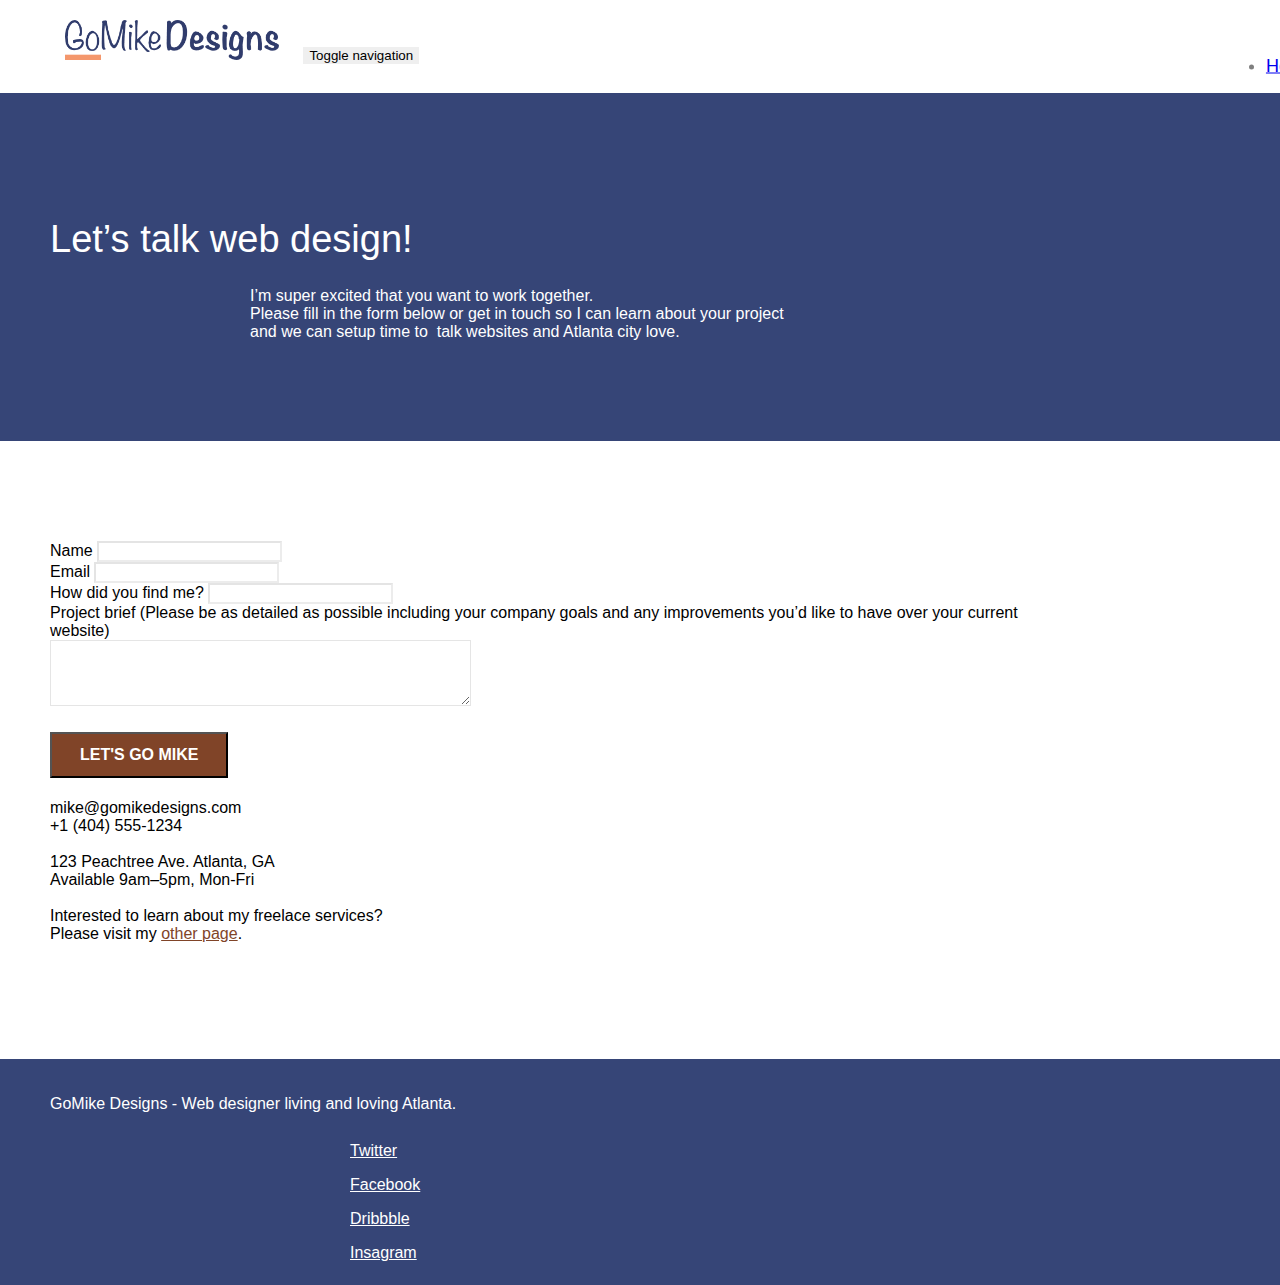
==== page2.html @ 0f099603 "Add files via upload" ====
<!doctype html>
<html lang="en-gb">
<head>
    <meta charset="utf-8">
    <meta name="keywords" content="keywords" content="Mike's, GoMike Designs, seo, google, website, internet, web designer, logo design atlanta, freelance web developer, responsive">
    <meta name="description" content="I'm Mike and your should hire me to build your website">
    <meta name="viewport" content="width=device-width, initial-scale=1.0, viewport-fit=cover">
    <link rel="shortcut icon" type="image/png" href="favicon.jpg">
    
	<link rel="stylesheet" type="text/css" href="./css/bootstrap.css">
	<link rel="stylesheet" type="text/css" href="style.css">
	<link rel="stylesheet" type="text/css" href="./css/font-awesome.css">
	<link rel="stylesheet" type="text/css" href="./css/et-line.css">
	
    
	
    <title>GoMike Designs -Contact</title>

    
<!-- Analytics -->
 
<!-- Analytics END -->
    
</head>
<body>
<!-- Main container -->
<main class="page-container">
    
<!-- bloc-0 -->
<header class="bloc bgc-white l-bloc " id="bloc-0">
	<div class="container bloc-sm">
		<nav class="navbar row">
			<div class="navbar-header">
					
				<a class="navbar-brand" href="index.html"><img src="img/atlanta%20web%20design%20logo.png" alt="GoMikes Designs Logo" height="40" /></a>
					

				<button id="nav-toggle" type="button" class="ui-navbar-toggle navbar-toggle" data-toggle="collapse" data-target=".navbar-1">
					<span class="sr-only">Toggle navigation</span><span class="icon-bar"></span><span class="icon-bar"></span><span class="icon-bar"></span>
				</button>
			</div>
			<div class="collapse navbar-collapse navbar-1 special-dropdown-nav">
				<ul class="site-navigation nav navbar-nav">
					<li>
						<a href="index.html" alt="Home ">Home</a>
					</li>
					<li>
					</li>
					<li>
						<a href="page2.html" alt="Contact">Contact</a>
					</li>
				</ul>
			</div>
		</nav>
	</div>
</header>
<!-- bloc-0 END -->

<!-- bloc-6 -->
<section class="bloc bg-dots-bg bg-repeat bgc-dark-slate-blue d-bloc bloc-bg-texture texture-paper" id="bloc-6">
	<div class="container bloc-lg">
		<div class="row">
			<div class="col-sm-12">
				<h1 class="text-center hero-bloc-text tc-white">
					Let&rsquo;s talk web design!
				</h1>
				<p class="text-center mg-lg tc-white tight-width-whitespace">
					I&rsquo;m super excited that you want to work together.<br>Please fill in the form below or get in touch so I can learn about your project <br>and we can setup time to &nbsp;talk websites and Atlanta city love.
				</p>
			</div>
		</div>
	</div>
</section>
<!-- bloc-6 END -->

<!-- bloc-7 -->
<section class="bloc bgc-white l-bloc" id="bloc-7">
	<div class="container bloc-lg">
		<div class="row">
			<div class="col-sm-6">
				<form id="form_1" novalidate success-msg="Your message has been sent." fail-msg="Sorry it seems that our mail server is not responding, Sorry for the inconvenience!">
					<div class="form-group">
						<label alt="name">
							Name
						</label>
						<input id="name" class="form-control" required />
					</div>
					<div class="form-group">
						<label alt="email">
							Email
						
						<input id="email" class="form-control" type="email" required />
						</label>
					</div>
					<div class="form-group">
						<label alt="how did you find me">
							How did you find me?
						</label>
						<input class="form-control" type="text" required id="input_504" />
					</div>
					<div class="form-group">
						<label alt="Project brief (Please be as detailed as possible including your company goals and any improvements you'd like to have over your current website">
							Project brief (Please be as detailed as possible including your company goals and any improvements you&rsquo;d like to have over your current website)<br>
						</label><textarea id="message" class="form-control" rows="4" cols="50" required></textarea>
					</div> 
					<button class="bloc-button btn btn-lg btn-block cta-hero btn-atomic-tangerine" type="submit" alt="Let's go mike">
						Let's go Mike
					</button>
				</form>
			</div>
			<div class="col-sm-6">
				<p>
					mike@gomikedesigns.com<br>+1 (404) 555-1234<br> <br>123 Peachtree Ave. Atlanta, GA<br>Available 9am–5pm, Mon-Fri <br> <br>Interested to learn about my freelace services? <br>Please visit my&nbsp;<a class="ltc-atomic-tangerine" href="index.html">other page</a>.
				</p>
			</div>
		</div>
	</div>
</section>
<!-- bloc-7 END -->

<!-- ScrollToTop Button -->
<a class="bloc-button btn btn-d scrollToTop" onclick="scrollToTarget('1')"><span class="fa fa-chevron-up"></span></a>
<!-- ScrollToTop Button END-->


<!-- Footer - bloc-8 -->
<footer class="bloc bgc-dark-slate-blue d-bloc" id="bloc-8">
	<div class="container bloc-sm">
		<div class="row">
			<div class="col-sm-12">
				<p class="text-center white">
					GoMike Designs - Web designer living and loving Atlanta.<br>
				</p>
				<div class="row row-no-gutters social">
					<div class="col-sm-3">
						<div class="text-center">
							<a class="social" href="https://twitter.com/explore" alt="twitter"><span class="fa fa-twitter icon-md"></span> Twitter</a>
						</div>
					</div>
					<div class="col-sm-3">
						<div class="text-center">
							<a class="social" href="https://en-gb.facebook.com/"><span class="fa fa-facebook icon-md" alt="facebook"></span> Facebook</a>
						</div>
					</div>
					<div class="col-sm-3">
						<div class="text-center">
							<a class="social" href="https://dribbble.com/" alt="dribbble"><span class="fa fa-dribbble icon-md"></span> Dribbble</a>
						</div>
					</div>
					<div class="col-sm-3">
						<div class="text-center">
							<a class="social" href="https://www.instagram.com/" alt="instagram"><span class="fa fa-instagram icon-md"></span> Insagram</a>
						</div>
					</div>
				</div>
			</div>
		</div>
	</div>
</footer>
<!-- Footer - bloc-8 END -->

</main>
<!-- Main container END -->
  <script src="./js/jquery-2.1.0.js"></script>
	<script src="./js/bootstrap.js"></script>
	<script src="./js/blocs.js"></script>
	<script src="./js/jqBootstrapValidation.js"></script>
	<script src="./js/formHandler.js"></script>  

</body>
</html>
---- style.css ----
body {
    margin: 0;
    padding: 0;
    background: #FFF;
    overflow-x: hidden;
    -webkit-font-smoothing: antialiased;
    -moz-osx-font-smoothing: grayscale;
}

a,
button {
    transition: all .3s ease-in-out;
    outline: none;
}

a:hover {
    text-decoration: none;
    cursor: pointer;
}

#page-loading-blocs-notifaction {
    position: fixed;
    top: 0;
    bottom: 0;
    width: 100%;
    z-index: 100000;
    background: #FFFFFF url("img/pageload-spinner.gif") no-repeat center center;
}

.bloc {
    width: 100%;
    clear: both;
    background: 50% 50% no-repeat;
    padding: 0 50px;
    -webkit-background-size: cover;
    -moz-background-size: cover;
    -o-background-size: cover;
    background-size: cover;
    position: relative;
}

.bloc .container {
    padding-left: 0;
    padding-right: 0;
}

.bloc-lg {
    padding: 100px 50px;
}

.bloc-md {
    padding: 50px;
}

.bloc-sm {
    padding: 20px 50px;
}

.bg-center,
.bg-l-edge,
.bg-r-edge,
.bg-t-edge,
.bg-b-edge,
.bg-tl-edge,
.bg-bl-edge,
.bg-tr-edge,
.bg-br-edge,
.bg-repeat {
    -webkit-background-size: auto!important;
    -moz-background-size: auto!important;
    -o-background-size: auto!important;
    background-size: auto!important;
}

.bg-repeat {
    background: repeat;
}

.bg-t-edge {
    background: top no-repeat;
}

.bloc-bg-texture::before {
    content: "";
    background-size: 2px 2px;
    position: absolute;
    top: 0;
    bottom: 0;
    left: 0;
    right: 0;
}

.texture-paper::before {
    background: url("img/texture-paper.png");
    background-size: 280px 280px;
}

.b-parallax {
    background-attachment: fixed;
}

.d-bloc {
    color: white;
}

.d-bloc button:hover {
    color: rgba(255, 255, 255, .9);
}

.d-bloc .icon-round,
.d-bloc .icon-square,
.d-bloc .icon-rounded,
.d-bloc .icon-semi-rounded-a,
.d-bloc .icon-semi-rounded-b {
    border-color: rgba(255, 255, 255, .9);
}

.d-bloc .divider-h span {
    border-color: rgba(255, 255, 255, .2);
}

.d-bloc .a-btn,
.d-bloc .navbar a,
.d-bloc .navbar-brand,
.d-bloc a .icon-sm,
.d-bloc a .icon-md,
.d-bloc a .icon-lg,
.d-bloc a .icon-xl,
.d-bloc h1 a,
.d-bloc h2 a,
.d-bloc h3 a,
.d-bloc h4 a,
.d-bloc h5 a,
.d-bloc h6 a,
.d-bloc p a {
    color: rgba(255, 255, 255, .6);
}

.d-bloc a .icon-md{
    color:rgba(255, 255, 255, .6) !important;
}

.d-bloc .a-btn:hover,
.d-bloc .navbar a:hover,
.d-bloc .navbar-brand:hover,
.d-bloc a:hover .icon-sm,
.d-bloc a:hover .icon-md,
.d-bloc a:hover .icon-lg,
.d-bloc a:hover .icon-xl,
.d-bloc h1 a:hover,
.d-bloc h2 a:hover,
.d-bloc h3 a:hover,
.d-bloc h4 a:hover,
.d-bloc h5 a:hover,
.d-bloc h6 a:hover,
.d-bloc p a:hover {
    color: rgba(255, 255, 255, 1);
}

.d-bloc .navbar-toggle .icon-bar {
    background: rgba(255, 255, 255, 1);
}

.d-bloc .btn-wire,
.d-bloc .btn-wire:hover {
    color: rgba(255, 255, 255, 1);
    border-color: rgba(255, 255, 255, 1);
}

.d-bloc .panel {
    color: rgba(0, 0, 0, .5);
}

.d-bloc .panel button:hover {
    color: rgba(0, 0, 0, .7);
}

.d-bloc .panel icon {
    border-color: rgba(0, 0, 0, .7);
}

.d-bloc .panel .divider-h span {
    border-color: rgba(0, 0, 0, .1);
}

.d-bloc .panel .a-btn {
    color: rgba(0, 0, 0, .6);
}

.d-bloc .panel .a-btn:hover {
    color: rgba(0, 0, 0, 1);
}

.d-bloc .panel .btn-wire,
.d-bloc .panel .btn-wire:hover {
    color: rgba(0, 0, 0, .7);
    border-color: rgba(0, 0, 0, .3);
}

.d-bloc .panel,
.l-bloc {
    color: rgba(0, 0, 0, .5);
}

.d-bloc .panel button:hover,
.l-bloc button:hover {
    color: rgba(0, 0, 0, .7);
}

.l-bloc .icon-round,
.l-bloc .icon-square,
.l-bloc .icon-rounded,
.l-bloc .icon-semi-rounded-a,
.l-bloc .icon-semi-rounded-b {
    border-color: rgba(0, 0, 0, .7);
}

.d-bloc .panel .divider-h span,
.l-bloc .divider-h span {
    border-color: rgba(0, 0, 0, .1);
}

.d-bloc .panel .a-btn,
.l-bloc .a-btn,
.l-bloc .navbar-brand,
.l-bloc .navbar a,
.l-bloc a .icon-sm,
.l-bloc a .icon-md,
.l-bloc a .icon-lg,
.l-bloc a .icon-xl,
.l-bloc h1 a,
.l-bloc h2 a,
.l-bloc h3 a,
.l-bloc h4 a,
.l-bloc h5 a,
.l-bloc h6 a,
{
    color: rgba(0, 0, 0, .6);

}

.d-bloc .panel .a-btn:hover,
.l-bloc .a-btn:hover,
.l-bloc .navbar a:hover,
.l-bloc .navbar-brand:hover,
.l-bloc a:hover .icon-sm,
.l-bloc a:hover .icon-md,
.l-bloc a:hover .icon-lg,
.l-bloc a:hover .icon-xl,
.l-bloc h1 a:hover,
.l-bloc h2 a:hover,
.l-bloc h3 a:hover,
.l-bloc h4 a:hover,
.l-bloc h5 a:hover,
.l-bloc h6 a:hover,
.l-bloc p a:hover {
    color: rgba(0, 0, 0, 1);
}

.l-bloc .navbar-toggle .icon-bar {
    color: rgba(0, 0, 0, .6);
}

.d-bloc .panel .btn-wire,
.d-bloc .panel .btn-wire:hover,
.l-bloc .btn-wire,
.l-bloc .btn-wire:hover {
    color: rgba(0, 0, 0, .7);
    border-color: rgba(0, 0, 0, .3);
}

.voffset {
    margin-top: 30px;
}

.voffset-lg {
    margin-top: 80px;
}

.row-no-gutters {
    margin-right: 0;
    margin-left: 0;
}

.row.row-no-gutters > [class^="col-"],
.row.row-no-gutters > [class*=" col-"] {
    padding-right: 0;
    padding-left: 0;
}

#bloc-2-services p {
    font-size: 16px;
}

.navbar {
    margin-bottom: 0;
    z-index: 1;
}

.navbar-brand {
    height: auto;
    padding: 3px 15px;
    font-size: 25px;
    font-weight: normal;
    font-weight: 600;
    line-height: 44px;
}

.navbar-brand img {
    max-height: 200px;
    margin: 0 5px 0 0;
    display: inline;
}

.navbar-brand img[src$=svg] {
    min-width: 100px;
}

.nav-center .navbar-brand img {
    margin: 0;
}

.navbar .nav {
    padding-top: 2px;
    margin-right: -16px;
    float: right;
    z-index: 1;
}

.nav > li {
    float: left;
    margin-top: 4px;
    font-size: 18px;
}

.navbar-nav .open .dropdown-menu > li > a {
    text-align: inherit;
}

.nav > li a:hover,
.nav > li a:focus {
    background: transparent;
}

.navbar-toggle {
    margin: 10px 10px 0 0;
    border: 0px;
}

.navbar-toggle:hover {
    background: transparent;
}

.navbar-toggle .icon-bar {
    background-color: rgba(0, 0, 0, .5);
    width: 26px;
}

.nav-invert .navbar .nav {
    float: left;
}

.nav-invert .navbar-header,
.nav-invert .navbar-brand {
    float: right;
    position: relative;
    z-index: 2;
}

@media (min-width: 768px) {
    .site-navigation {
        position: absolute;
        top: 50%;
        right: 20px;
        transform: translate(0, -50%);
        -webkit-transform: translateY(-50%);
    }
    .nav > li .dropdown-menu a,
    .nav > li .dropdown-menu a:hover {
        color: #484848;
    }
    .nav-invert .site-navigation {
        left: 0;
        right: 0;
    }
    .nav-center {
        text-align: center;
    }
    .nav-center .navbar-header {
        width: 100%;
    }
    .nav-center .navbar-header,
    .nav-center .navbar-brand,
    .nav-center .nav > li {
        float: none;
        display: inline-block;
    }
    .nav-center .site-navigation {
        position: relative;
        width: 100%;
        right: 0;
        margin-right: 0px;
        margin-top: 20px;
    }
    .nav-center.mini-nav .navbar-toggle {
        float: none;
        margin: 10px auto 0;
    }
}

.nav > li > .dropdown a {
    background: none!important;
    display: block;
    padding: 14px 15px;
}

nav .caret {
    margin: 0 5px;
}

.dropdown-menu .dropdown-menu {
    top: -8px;
    left: 100%;
}

.dropdown-menu .dropmenu-flow-right {
    top: 100%;
    left: 0;
    margin-left: -1px;
    border-top-left-radius: 0;
    border-top-right-radius: 0;
}

.dropdown-menu .dropdown span {
    border: 4px solid black;
    border-top-color: transparent;
    border-right-color: transparent;
    border-bottom-color: transparent;
    margin: 6px -5px 0 0!important;
    float: right;
}

.mg-md {
    margin-top: 10px;
    margin-bottom: 20px;
}

.mg-lg {
    margin-top: 10px;
    margin-bottom: 40px;
}

.btn {
    margin: 0 5px 5px 0;
}

.btn.pull-right {
    margin: 0 0 5px 5px;
}

.btn-d,
.btn-d:hover,
.btn-d:focus {
    color: #FFF;
    background: rgba(0, 0, 0, .3);
}

button {
    outline: none!important;
}

.btn-rd {
    border-radius: 40px;
}

.btn-clean {
    border: 1px solid rgba(0, 0, 0, .08);
    border-bottom-color: rgba(0, 0, 0, .1);
    text-shadow: 0 1px 0 rgba(0, 0, 1, .1);
    box-shadow: 0 1px 3px rgba(0, 0, 1, .25), inset 0 1px 0 0 rgba(255, 255, 255, .15);
}

.icon-md {
    font-size: 30px!important;
}

.icon-lg {
    font-size: 60px!important;
}

.sm-shadow {
    text-shadow: 0 1px 2px rgba(0, 0, 0, .3);
}

.panel-sq,
.panel-sq .panel-heading,
.panel-sq .panel-footer {
    border-radius: 0;
}

.panel-rd {
    border-radius: 30px;
}

.panel-rd .panel-heading {
    border-radius: 29px 29px 0 0;
}

.panel-rd .panel-footer {
    border-radius: 0 0 29px 29px;
}

.form-control {
    border-color: rgba(0, 0, 0, .1);
    box-shadow: none;
}

.scrollToTop {
    width: 40px;
    height: 40px;
    position: fixed;
    bottom: 20px;
    right: 20px;
    opacity: 0;
    z-index: 500;
    transition: all .3s ease-in-out;
}

.scrollToTop span {
    margin-top: 6px;
}

.showScrollTop {
    font-size: 14px;
    opacity: 1;
}

a[data-lightbox] {
    position: relative;
    display: block;
    text-align: center;
}

a[data-lightbox]:hover::before {
    content: "+";
    font-family: "HelveticaNeue-Light", "Helvetica Neue Light", "Helvetica Neue", Helvetica, Arial;
    font-size: 32px;
    width: 50px;
    height: 50px;
    margin-left: -25px;
    border-radius: 50%;
    background: rgba(0, 0, 0, .6);
    color: #FFF;
    font-weight: 100;
    z-index: 1;
    position: absolute;
    top: 50%;
    transform: translateY(-50%);
    -webkit-transform: translateY(-50%);
}

a[data-lightbox]:hover img {
    opacity: 0.6;
    -webkit-animation-fill-mode: none;
    animation-fill-mode: none;
}

#lightbox-modal {
    display: flex;
    align-items: center;
}

#lightbox-modal .modal-dialog {
    width: 90%;
    max-width: 900px;
    margin: 0 auto 0;
}

#lightbox-modal .modal-dialog img {
    max-height: 90vh;
    margin: 0 auto;
}

.lightbox-caption {
    padding: 20px;
    color: #FFF;
    background: rgba(0, 0, 0, .5);
    position: absolute;
    left: 15px;
    right: 15px;
    bottom: 5px;
}

.close-lightbox {
    color: #FFF;
    font-size: 30px;
    position: absolute;
    top: 20px;
    right: 20px;
    z-index: 20;
    background: rgba(0, 0, 0, .5);
    border: none;
    line-height: 30px;
    padding: 0 9px 5px;
    opacity: 0.3;
}

.close-lightbox:hover,
.next-lightbox:hover,
.prev-lightbox:hover {
    opacity: 1.0;
    color: #FFF;
}

.next-lightbox,
.prev-lightbox {
    font-size: 20px;
    color: rgba(255, 255, 255, .9);
    background: rgba(0, 0, 0, .5);
    transition: all .2s ease-in-out;
    position: absolute;
    top: 45%;
    z-index: 1;
    opacity: 0.4;
}

.next-lightbox {
    padding: 6px 8px 1px 13px;
    right: 25px;
}

.prev-lightbox {
    padding: 6px 13px 1px 10px;
    left: 25px;
}

.snapshot-lb .modal-body {
    padding-bottom: 45px;
}

.snapshot-lb .lightbox-caption {
    padding: 0;
    color: rgba(0, 0, 0, .5);
    background: none;
}

h1{
    font-family: "helvetica";
    font-weight: 400;
    color: #c2f0ff;
}
h2,
h3,
h4,
h5,
h6,
p{
    font-family: "helvetica";
    font-weight: 400;
    color: black;
}
label{
    font-family: "helvetica";
    font-weight: 400;
    color: black;
}
.btn,
a {
    font-family: "helvetica";
    font-weight: 400;
    
}

.container {
    max-width: 1000px;
}

.hero-bloc-text {
    font-size: 38px;
}

.hero-bloc-text-sub {
    font-size: 36px;
}

.statement-bloc-text {
    line-height: 26px;
    font-style: italic;
    font-size: 20px;
    text-align: center;
    font-weight: lighter;
    max-width: 520px;
    margin: auto auto auto auto;
}

p {
    font-size: 16px;
}

.tight-width-whitespace {
    max-width: 600px;
    margin: auto auto auto auto;
}

.h1 {
    font-size: 20px;
    font-family: "Open Sans";
}

.cta-hero {
    margin-top: 22px;
    color: #FFFFFF!important;
    text-transform: uppercase;
    padding: 12px 28px 12px 28px;
    font-size: 1.0em;
    font-weight: 700;
}

.social {
    max-width: 400px;
    margin: auto auto auto auto;
    color: white;
}

h2 {
    font-size: 22px;
    line-height: 1.4em;
}

h3 {
    font-size: 15px;
    text-transform: uppercase;
    font-weight: 700;
    color: #333333!important;
}

.med-width-whitespace {
    max-width: 800px;
    margin: auto auto auto auto;
    box-shadow: 0px 0px 0px #000000;
}

h1 {
    color: #c8f7fa;
}

h4 {
    color: #333333!important;
}

.icons {
    margin-bottom: 14px;
    margin-top: 24px;
}

.white {
    color: #FFFFFF!important;
}

.portfolio-thumb {
    margin-bottom: 24px;
}

.portfolio-row {
    margin-bottom: 44px;
    margin-top: 50px;
}

.avatar {
    box-shadow: 0px 4px 9px rgba(0, 0, 0, 0.3);
}

.black-background {
    background-color: rgba(35, 31, 32, 0.7);
    padding: 40px 40px 40px 40px;
}

.bold-link {
    font-weight: 900;
    text-decoration: underline!important;
}

.service-header {
    font-size: 15px;
    font-weight: 700;
    text-transform: uppercase;
}

.bgc-white {
    background-color: white;
}

.bgc-dark-slate-blue {
    background-color: #364577;
}

.bgc-atomic-tangerine {
    background-color: #F3976C;
}

.tc-white {
    color: white;
}

.btn-atomic-tangerine {
    background: #804428;
    color: #804428;
}

.btn-atomic-tangerine:hover {
    background: #ff9966!important;
    color: #ffffff;
}

.ltc-white {
    color: #FFFFFF!important;
}

.ltc-white:hover {
    color: #cccccc!important;
}

.ltc-atomic-tangerine {
    color: #804428;
}

.ltc-atomic-tangerine:hover {
    color: #ff9966;
}

.icon-dark-slate-blue {
    color: #364577!important;
    border-color: #364577!important;
}

.bg-dots-bg {
    background-image: url("img/dots-bg.png");
}

.bg-lines-h2-bg {
    background-image: url("img/lines-h2-bg.png");
}

.bg-atlanta-20made-20sign {
    background-image: url("img/atlanta%20made%20sign.jpg");
}

.bg-atlanta-20made-20sign-20orange {
    background-image: url("img/atlanta%20made%20sign%20orange.jpg");
}

@media (max-width: 1024px) {
    .bloc {
        padding-left: 20px;
        padding-right: 20px;
    }
    .bloc.full-width-bloc,
    .bloc-tile-2.full-width-bloc .container,
    .bloc-tile-3.full-width-bloc .container,
    .bloc-tile-4.full-width-bloc .container {
        padding-left: 0;
        padding-right: 0;
    }
}

@media (max-width: 992px) and (min-width: 768px) {
    .navbar .nav {
        max-width: 80%
    }
    .nav-center.navbar .nav {
        max-width: 100%
    }
}

@media only screen and (min-device-width: 768px) and (max-device-width: 1024px) and (orientation: landscape) {
    .b-parallax {
        background-attachment: scroll;
    }
}

@media only screen and (min-device-width: 1024px) and (max-device-width: 1366px) and (-webkit-min-device-pixel-ratio: 1.5) {
    .b-parallax {
        background-attachment: scroll;
    }
}

@media (max-width: 991px) {
    .container {
        width: 100%;
    }
    .b-parallax {
        background-attachment: scroll;
    }
    .page-container,
    #hero-bloc {
        overflow-x: hidden;
        position: relative;
    }
    .bloc {
        padding-left: constant(safe-area-inset-left);
        padding-right: constant(safe-area-inset-right);
    }
    .bloc-group,
    .bloc-group .bloc {
        display: block;
        width: 100%;
    }
    .bloc-fill-screen .fill-bloc-top-edge,
    .bloc-fill-screen .fill-bloc-bottom-edge {
        padding: 0 20px;
        padding-left: constant(safe-area-inset-left);
        padding-right: constant(safe-area-inset-right);
    }
}

@media (max-width: 767px) {
    .page-container {
        overflow-x: hidden;
        position: relative;
    }
    h1,
    h2,
    h3,
    h4,
    h5,
    h6,
    p,
    #disqus_thread {
        padding-left: 10px!important;
        padding-right: 10px!important;
    }
    .b-parallax {
        background-attachment: scroll;
    }
    .navbar .nav {
        padding-top: 0;
        border-top: 1px solid rgba(0, 0, 0, .2);
        float: none!important;
    }
    .navbar.row {
        margin-left: 0;
        margin-right: 0;
    }
    .site-navigation {
        position: inherit;
        transform: none;
        -webkit-transform: none;
        -ms-transform: none;
    }
    .nav > li {
        margin-top: 0;
        border-bottom: 1px solid rgba(0, 0, 0, .1);
        background: rgba(0, 0, 0, .05);
        text-align: left;
        padding-left: 15px;
        width: 100%;
    }
    .nav > li:hover {
        background: rgba(0, 0, 0, .08);
    }
    .dropdown .dropdown a .caret {
        float: none;
        margin: 5px 0 0 10px!important;
        border: 4px solid black;
        border-bottom-color: transparent;
        border-right-color: transparent;
        border-left-color: transparent;
    }
    #hero-bloc .navbar .nav {
        background: rgba(0, 0, 0, .8);
    }
    #hero-bloc .navbar .nav a {
        color: rgba(255, 255, 255, .6);
    }
    .hero {
        padding: 50px 0;
    }
    .hero-nav {
        left: -1px;
        right: -1px;
    }
    .navbar-collapse {
        padding: 0;
        overflow-x: hidden;
        -webkit-box-shadow: none;
        box-shadow: none;
    }
    .navbar-brand img {
        max-height: 40px;
        width: auto;
    }
    .nav-invert .navbar-header {
        float: none;
        width: 100%;
    }
    .nav-invert .navbar-toggle {
        float: left;
        margin-left: 10px;
    }
    .bloc {
        padding-left: 0;
        padding-right: 0;
    }
    .bloc-xxl,
    .bloc-xl,
    .bloc-lg {
        padding: 40px 0;
    }
    .bloc-sm,
    .bloc-md {
        padding-left: 0;
        padding-right: 0;
    }
    .bloc-tile-2 .container,
    .bloc-tile-3 .container,
    .bloc-tile-4 .container,
    .bloc-fill-screen .fill-bloc-top-edge,
    .bloc-fill-screen .fill-bloc-bottom-edge {
        padding-left: 0;
        padding-right: 0;
    }
    .a-block {
        padding: 0 10px;
    }
    .btn-dwn {
        display: none;
    }
    .voffset {
        margin-top: 5px;
    }
    .voffset-md {
        margin-top: 20px;
    }
    .voffset-lg {
        margin-top: 30px;
    }
    form {
        padding: 5px;
    }
    .close-lightbox {
        display: inline-block;
    }
    .blocsapp-device-iphone5 {
        background-size: 216px 425px;
        padding-top: 60px;
        width: 216px;
        height: 425px;
    }
    .blocsapp-device-iphone5 img {
        width: 180px;
        height: 320px;
    }
}

@media (max-width: 400px) {
    .bloc {
        padding-left: 0;
        padding-right: 0;
    }
}

@media (max-width: 767px) {
    .bloc-mob-center-text {
        text-align: center;
    }
}
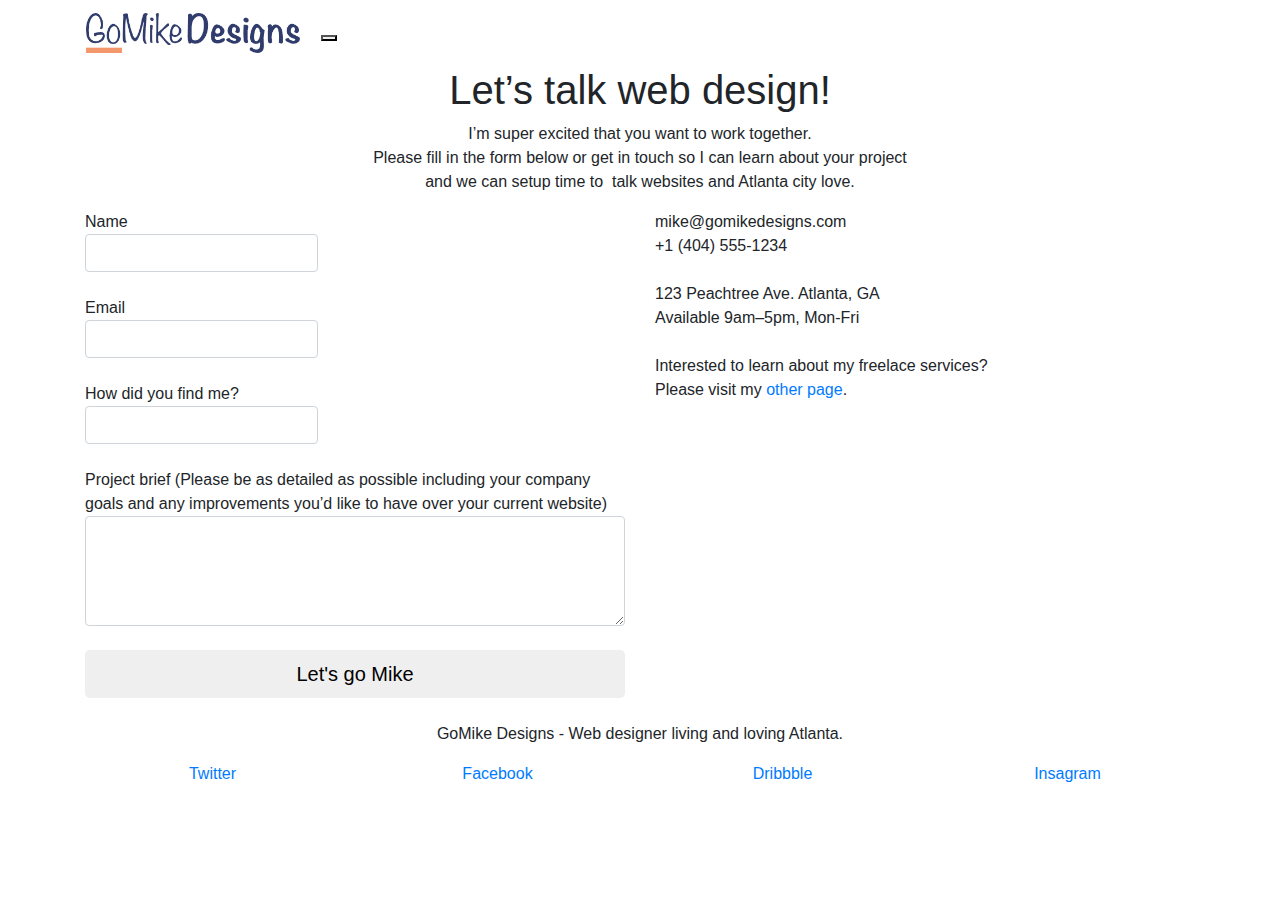
==== commit 59df12f7: "new" ====
--- a/page2.html
+++ b/page2.html
@@ -7,10 +7,7 @@
     <meta name="viewport" content="width=device-width, initial-scale=1.0, viewport-fit=cover">
     <link rel="shortcut icon" type="image/png" href="favicon.jpg">
     
-	<link rel="stylesheet" type="text/css" href="./css/bootstrap.css">
-	<link rel="stylesheet" type="text/css" href="style.css">
-	<link rel="stylesheet" type="text/css" href="./css/font-awesome.css">
-	<link rel="stylesheet" type="text/css" href="./css/et-line.css">
+	
 	
     
 	
@@ -82,8 +79,8 @@
 					<div class="form-group">
 						<label alt="name">
 							Name
-						</label>
-						<input id="name" class="form-control" required />
+						
+						<input id="name" class="form-control" required /></label>
 					</div>
 					<div class="form-group">
 						<label alt="email">
@@ -95,13 +92,14 @@
 					<div class="form-group">
 						<label alt="how did you find me">
 							How did you find me?
+						
+						<input class="form-control" type="text" required id="input_504" />
 						</label>
-						<input class="form-control" type="text" required id="input_504" />
 					</div>
 					<div class="form-group">
 						<label alt="Project brief (Please be as detailed as possible including your company goals and any improvements you'd like to have over your current website">
 							Project brief (Please be as detailed as possible including your company goals and any improvements you&rsquo;d like to have over your current website)<br>
-						</label><textarea id="message" class="form-control" rows="4" cols="50" required></textarea>
+						<textarea id="message" class="form-control" rows="4" cols="50" required></textarea></label>
 					</div> 
 					<button class="bloc-button btn btn-lg btn-block cta-hero btn-atomic-tangerine" type="submit" alt="Let's go mike">
 						Let's go Mike
@@ -161,11 +159,16 @@
 
 </main>
 <!-- Main container END -->
-  <script src="./js/jquery-2.1.0.js"></script>
-	<script src="./js/bootstrap.js"></script>
+	<link rel="stylesheet" type="text/css" href="./css/bootstrap.min.css">
+	<link rel="stylesheet" type="text/css" href="style.min.css">
+	<link rel="stylesheet" type="text/css" href="./css/font-awesome.min.css">
+	<link rel="stylesheet" type="text/css" href="./css/et-line.min.css">
+	
+	<script src="./js/jquery-2.1.0.min.js"></script>
+	<script src="./js/bootstrap.min.js"></script>
 	<script src="./js/blocs.js"></script>
-	<script src="./js/jqBootstrapValidation.js"></script>
-	<script src="./js/formHandler.js"></script>  
+	<script src="./js/jqBootstrapValidation.min.js"></script>
+	<script src="./js/formHandler.min.js"></script>  
 
 </body>
 </html>
